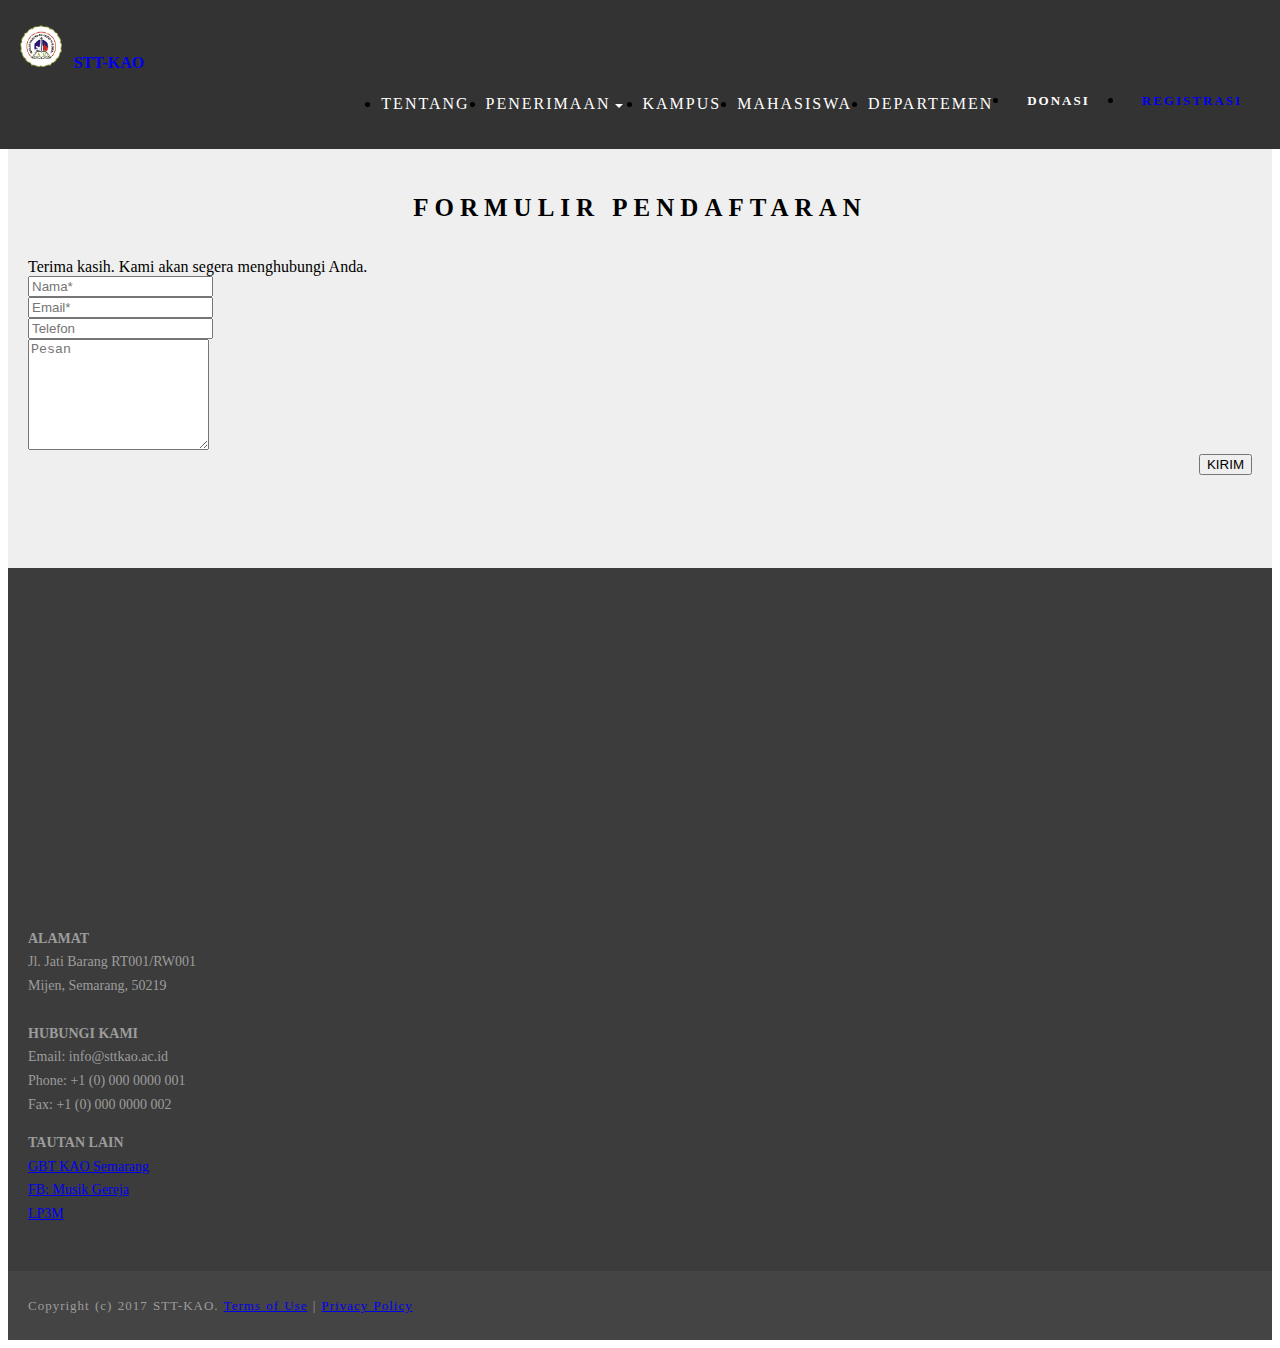
==== registrasi.html @ 8cb12c2c "create github pages" ====
<!DOCTYPE html>
<html>
<head>
  <!-- Site made with Mobirise Website Builder v3.12.1, https://mobirise.com -->
  <meta charset="UTF-8">
  <meta http-equiv="X-UA-Compatible" content="IE=edge">
  <meta name="generator" content="Mobirise v3.12.1, mobirise.com">
  <meta name="viewport" content="width=device-width, initial-scale=1">
  <link rel="shortcut icon" href="assets/images/logostt-127x128-128x129.png" type="image/x-icon">
  <meta name="description" content="Registrasi Mahasiswa Baru">
  <title>Registrasi Mahasiswa Baru</title>
  <link rel="stylesheet" href="https://fonts.googleapis.com/css?family=Roboto:700,400&amp;subset=cyrillic,latin,greek,vietnamese">
  <link rel="stylesheet" href="assets/bootstrap/css/bootstrap.min.css">
  <link rel="stylesheet" href="assets/mobirise/css/style.css">
  <link rel="stylesheet" href="assets/dropdown-menu/style.css">
  <link rel="stylesheet" href="assets/mobirise/css/mbr-additional.css" type="text/css">
  
  
  
</head>
<body>
<section id="dropdown-menu-2btn-13">

    <nav class="navbar navbar-dropdown navbar-fixed-top">

        <div class="container">

            <div class="navbar-brand">
                <a href="index.html" class="navbar-logo"><img src="assets/images/logostt-127x128.png" alt="Mobirise"></a>
                <a class="text-white" href="index.html">STT-KAO</a>
            </div>

            <button class="navbar-toggler pull-xs-right hidden-md-up" type="button" data-toggle="collapse" data-target="#exCollapsingNavbar">
                <div class="hamburger-icon"></div>
            </button>

            <ul class="nav-dropdown collapse pull-xs-right navbar-toggleable-sm nav navbar-nav" id="exCollapsingNavbar"><li class="nav-item"><a class="nav-link link" href="underconstructionpage.html">TENTANG</a></li><li class="nav-item dropdown"><a class="nav-link link dropdown-toggle" data-toggle="dropdown-submenu" href="https://mobirise.com/" aria-expanded="false">PENERIMAAN</a><div class="dropdown-menu"><a class="dropdown-item" href="index.html">Mobile friendly</a><a class="dropdown-item" href="https://mobirise.com/">Based on Bootstrap</a><div class="dropdown"><a class="dropdown-item dropdown-toggle" data-toggle="dropdown-submenu" href="index.html" aria-expanded="false">Trendy blocks</a><div class="dropdown-menu dropdown-submenu"><a class="dropdown-item" href="index.html">Image/content slider</a><a class="dropdown-item" href="index.html">Contact forms</a><a class="dropdown-item" href="index.html">Image gallery</a><a class="dropdown-item" href="index.html">Mobile menu</a><a class="dropdown-item" href="index.html">Google maps</a><a class="dropdown-item" href="index.html">Social buttons</a><a class="dropdown-item" href="index.html">Google fonts</a><a class="dropdown-item" href="index.html">Video background</a></div></div><a class="dropdown-item" href="index.html">Host anywhere</a></div></li><li class="nav-item"><a class="nav-link link" href="whatsnew.html">KAMPUS</a></li><li class="nav-item"><a class="nav-link link" href="whatsnew.html">MAHASISWA</a></li><li class="nav-item"><a class="nav-link link" href="whatsnew.html">DEPARTEMEN</a></li><li class="nav-item nav-btn"><a class="nav-link btn btn-default btn-default-outline" href="underconstructionpage.html">DONASI</a></li><li class="nav-item nav-btn"><a class="nav-link btn btn-danger" href="registrasi.html">REGISTRASI</a></li></ul>

        </div>

    </nav>

</section>

<section class="engine"><a rel="external" href="https://mobirise.com">Mobirise Web Site Creator</a></section><section class="mbr-section mbr-section--relative mbr-section--fixed-size mbr-after-navbar" id="form1-1c" style="background-color: rgb(239, 239, 239);">
    
    <div class="mbr-section__container mbr-section__container--std-padding container" style="padding-top: 93px; padding-bottom: 93px;">
        <div class="row">
            <div class="col-sm-12">
                <div class="row">
                    <div class="col-sm-8 col-sm-offset-2" data-form-type="formoid">
                        <div class="mbr-header mbr-header--center mbr-header--std-padding">
                            <h2 class="mbr-header__text">FORMULIR PENDAFTARAN</h2>
                        </div>
                        <div data-form-alert="true">
                            <div class="hide" data-form-alert-success="true">Terima kasih. Kami akan segera menghubungi Anda.</div>
                        </div>
                        <form action="https://mobirise.com/" method="post" data-form-title="FORMULIR PENDAFTARAN">
                            <input type="hidden" value="hLCOwRy/ga+2okVcN9I9Ux/V0Kr0k5D4cGdqJK7w4ujKeOcbMlnE/+fHX/jzf2g/Hb+DbAffEHE4WGZIXZQrzVqz4YNVyA4sPi/XlGL5X6chbh6hKKmxWqd83TZ4Tt6m" data-form-email="true">
                            <div class="form-group">
                                <input type="text" class="form-control" name="name" required="" placeholder="Nama*" data-form-field="Name">
                            </div>
                            <div class="form-group">
                                <input type="email" class="form-control" name="email" required="" placeholder="Email*" data-form-field="Email">
                            </div>
                            <div class="form-group">
                                <input type="tel" class="form-control" name="phone" placeholder="Telefon" data-form-field="Phone">
                            </div>
                            <div class="form-group">
                                <textarea class="form-control" name="message" rows="7" placeholder="Pesan" data-form-field="Message"></textarea>
                            </div>
                            <div class="mbr-buttons mbr-buttons--right"><button type="submit" class="mbr-buttons__btn btn btn-lg btn-danger">KIRIM</button></div>
                        </form>
                    </div>
                </div>
            </div>
        </div>
    </div>
</section>

<section class="mbr-section mbr-section--relative mbr-section--fixed-size" id="contacts2-p" style="background-color: rgb(60, 60, 60);">
    
    <div class="mbr-section__container container">
        <div class="mbr-contacts mbr-contacts--wysiwyg row" style="padding-top: 45px; padding-bottom: 45px;">
            <div class="col-sm-6">
                <figure class="mbr-figure mbr-figure--wysiwyg mbr-figure--full-width mbr-figure--no-bg">
                    <div class="mbr-figure__map mbr-figure__map--short"><iframe frameborder="0" style="border:0" src="https://www.google.com/maps/embed/v1/place?key=AIzaSyA0Dx_boXQiwvdz8sJHoYeZNVTdoWONYkU&amp;q=place_id:ChIJ19Mb_wqKcC4RB_reJN8aJqE" allowfullscreen=""></iframe></div>
                </figure>
            </div>
            <div class="col-sm-6">
                <div class="row">
                    <div class="col-sm-5 col-sm-offset-1">
                        <p class="mbr-contacts__text"></p><p><strong>ALAMAT</strong><br>Jl. Jati Barang RT001/RW001<br>Mijen, Semarang, 50219<br><br><strong>HUBUNGI KAMI</strong><br>
Email: info@sttkao.ac.id<br>
Phone: +1 (0) 000 0000 001<br>
Fax: +1 (0) 000 0000 002</p><p></p>
                    </div>
                    <div class="col-sm-6"><p class="mbr-contacts__text"><strong>TAUTAN LAIN</strong></p><ul class="mbr-contacts__list"><li><a href="http://www.gbtkaosmg.com/" target="_blank" class="text-gray">GBT KAO Semarang</a><a class="mbr-contacts__link text-gray" href="https://mobirise.com/"></a></li><li><a href="https://www.facebook.com/MusikGerejaSTTKAO/" target="_blank" class="text-gray">FB: Musik Gereja</a><a class="mbr-contacts__link text-gray" href="https://mobirise.com/mobirise-free-win.zip"></a></li><li><a href="lp3m.html" target="_blank" class="text-gray">LP3M</a><a class="mbr-contacts__link text-gray" href="https://mobirise.com/mobirise-free-mac.zip"></a></li></ul></div>
                </div>
            </div>
        </div>
    </div>
</section>

<footer class="mbr-section mbr-section--relative mbr-section--fixed-size" id="footer1-12" style="background-color: rgb(68, 68, 68);">
    
    <div class="mbr-section__container container">
        <div class="mbr-footer mbr-footer--wysiwyg row" style="padding-top: 24.6px; padding-bottom: 24.6px;">
            <div class="col-sm-12">
                <p class="mbr-footer__copyright">Copyright (c) 2017 STT-KAO. <a class="mbr-footer__link text-gray" href="#top">Terms of Use</a>  | <a class="mbr-footer__link text-gray" href="#bottom">Privacy Policy</a></p>
            </div>
        </div>
    </div>
</footer>


  <script src="assets/web/assets/jquery/jquery.min.js"></script>
  <script src="assets/bootstrap/js/bootstrap.min.js"></script>
  <script src="assets/smooth-scroll/smooth-scroll.js"></script>
  <!--[if lte IE 9]>
    <script src="assets/jquery-placeholder/jquery.placeholder.min.js"></script>
  <![endif]-->
  <script src="assets/mobirise/js/script.js"></script>
  <script src="assets/dropdown-menu/script.js"></script>
  <script src="assets/formoid/formoid.min.js"></script>
  
  
</body>
</html>
---- assets/mobirise/css/style.css ----
.is-builder .animated {
  -webkit-animation-name: none !important;
  animation-name: none !important;
}
html {
  position: relative;
  min-height: 100%;
}
.mbr-embedded-video {
  position: relative;
}
.mbr-background-video,
.mbr-background-video-preview {
  bottom: 0;
  left: 0;
  overflow: hidden;
  position: absolute;
  right: 0;
  top: 0;
}
.mbr-parallax-background,
.mbr-background {
  background-attachment: fixed !important;
  background-position: 50% 0;
  background-repeat: no-repeat;
  background-size: cover !important;
}
.mbr-hidden-scrollbar .mbr-parallax-background {
  background-size: auto 130%;
}
.mobile .mbr-parallax-background {
  background-attachment: scroll !important;
}
.mbr-background {
  background-attachment: scroll !important;
}
.mbr-navbar {
  position: relative;
  width: 100%;
}
.mbr-navbar:before {
  content: "";
  display: block;
}
.mbr-navbar__brand-link:after,
.mbr-navbar__brand-img {
  max-height: 74px;
  height: 100%;
}
.mbr-navbar:before,
.mbr-navbar__container {
  height: 98px;
}
.mbr-navbar--ss .mbr-navbar__brand-link:after,
.mbr-navbar--ss .mbr-navbar__brand-img {
  height: 74px;
}
.mbr-navbar--ss:before,
.mbr-navbar--ss .mbr-navbar__container {
  height: 98px;
}
.mbr-navbar--xs .mbr-navbar__brand-link:after,
.mbr-navbar--xs .mbr-navbar__brand-img {
  height: 32px;
}
.mbr-navbar--xs:before,
.mbr-navbar--xs .mbr-navbar__container {
  height: 56px;
}
.mbr-navbar--s .mbr-navbar__brand-link:after,
.mbr-navbar--s .mbr-navbar__brand-img {
  height: 48px;
}
.mbr-navbar--s:before,
.mbr-navbar--s .mbr-navbar__container {
  height: 72px;
}
.mbr-navbar--m .mbr-navbar__brand-link:after,
.mbr-navbar--m .mbr-navbar__brand-img {
  height: 64px;
}
.mbr-navbar--m:before,
.mbr-navbar--m .mbr-navbar__container {
  height: 88px;
}
.mbr-navbar--l .mbr-navbar__brand-link:after,
.mbr-navbar--l .mbr-navbar__brand-img {
  height: 96px;
}
.mbr-navbar--l:before,
.mbr-navbar--l .mbr-navbar__container {
  height: 120px;
}
.mbr-navbar--xl .mbr-navbar__brand-link:after,
.mbr-navbar--xl .mbr-navbar__brand-img {
  height: 128px;
}
.mbr-navbar--xl:before,
.mbr-navbar--xl .mbr-navbar__container {
  height: 152px;
}
.mbr-navbar--short .mbr-navbar__brand-link:after,
.mbr-navbar--short .mbr-navbar__brand-img {
  height: 40px;
}
.mbr-navbar--short .mbr-brand__logo .mbr-iconfont{
  font-size: 40px;
}
.mbr-navbar--short:before,
.mbr-navbar--short .mbr-navbar__container {
  height: 64px;
}
.mbr-navbar--short .mbr-navbar__container {
  padding: 12px 0;
}
@media (max-width: 767px) {
  .mbr-navbar--short .mbr-navbar__brand-link:after,
  .mbr-navbar--short .mbr-navbar__brand-img {
    height: 31px;
  }
  .mbr-navbar--short:before,
  .mbr-navbar--short .mbr-navbar__container {
    height: 45px;
  }
  .mbr-navbar--short .mbr-navbar__container {
    padding: 7px 0;
  }
}
.mbr-navbar__brand-img {
  position: relative;
}
.mbr-navbar__brand-img,
.mbr-navbar__container,
.mbr-navbar__section {
  -webkit-transition: all 300ms ease-in-out 0s;
  -o-transition: all 300ms ease-in-out 0s;
  transition: all 300ms ease-in-out 0s;
}
.mbr-navbar__section {
  background: #2c2c2c;
  height: auto;
  position: absolute;
  top: 0;
  width: 100%;
  z-index: 1000;
}
.mbr-navbar__container {
  display: table;
  padding: 12px 0;
  width: 100%;
}
.mbr-navbar__menu-box {
  display: table;
  width: 100%;
}
.mbr-navbar__menu-box--inline-left,
.mbr-navbar__menu-box--inline-center,
.mbr-navbar__menu-box--inline-right {
  display: block;
  text-align: left;
}
.mbr-navbar__menu-box--inline-center {
  text-align: center;
}
.mbr-navbar__menu-box--inline-right {
  text-align: right;
}
.mbr-navbar__column {
  display: table-cell;
  vertical-align: middle;
}
.mbr-navbar__column--xxs {
  width: 1%;
}
.mbr-navbar__column--xs {
  width: 10%;
}
.mbr-navbar__column--s {
  width: 20%;
}
.mbr-navbar__column--m {
  width: 30%;
}
.mbr-navbar__column--l {
  width: 40%;
}
.mbr-navbar__column--xl {
  width: 50%;
}
.mbr-navbar__menu-box--inline-left .mbr-navbar__column,
.mbr-navbar__menu-box--inline-center .mbr-navbar__column,
.mbr-navbar__menu-box--inline-right .mbr-navbar__column {
  display: inline-block;
}
.mbr-navbar__items {
  float: left;
  padding-left: 0px;
  position: relative;
  left: -20px;
}
.mbr-navbar__items--right {
  float: right;
  left: 0;
}
.float-left {
  float: left;
}
.mbr-navbar__item {
  display: block;
  float: left;
  position: relative;
}
.mbr-navbar__hamburger {
  display: none;
  margin-top: -11px;
  position: absolute;
  right: 0;
  top: 50%;
  z-index: 10000;
}
.mbr-navbar--collapsed .mbr-navbar__container {
  position: relative;
}
.mbr-navbar--collapsed .mbr-navbar__column {
  display: block;
  width: 100%;
}
.mbr-navbar--collapsed .mbr-navbar__items--right {
  padding-top: 13px;
}
.mbr-navbar--collapsed .mbr-navbar__menu {
  background: rgba(0, 0, 0, 0.9);
  display: none;
  height: 100%;
  left: 0;
  position: fixed;
  top: 0;
  width: 100%;
  z-index: 9999;
}
.mbr-navbar--collapsed .mbr-navbar__menu-box {
  display: table-cell;
  vertical-align: middle;
}
.mbr-navbar--collapsed .mbr-navbar__items {
  float: none;
}
.mbr-navbar--collapsed .mbr-navbar__item {
  float: none;
}
.mbr-navbar--collapsed .mbr-navbar__hamburger {
  display: block;
}
.mbr-navbar--collapsed.mbr-navbar--open .mbr-navbar__menu {
  display: table;
}
.mbr-navbar--collapsed.mbr-navbar--open:not(.mbr-navbar--sticky) .mbr-navbar__section {
  background: none;
  position: fixed;
}
.mbr-navbar--collapsed.mbr-navbar--open .mbr-navbar__brand {
  visibility: hidden;
}
.mbr-navbar--collapsed.mbr-navbar--sticky.mbr-navbar--open .mbr-navbar__brand {
  visibility: visible;
}
.mbr-navbar--collapsed.mbr-navbar--open .mbr-navbar__brand-img,
.mbr-navbar--collapsed.mbr-navbar--open .mbr-navbar__container {
  -webkit-transition: none;
  -o-transition: none;
  transition: none;
}
.mbr-navbar--freeze.mbr-navbar--collapsed.mbr-navbar--open .mbr-navbar__hamburger,
.mbr-navbar--freeze.mbr-navbar--collapsed.mbr-navbar--open .mbr-navbar__hamburger:hover {
  color: #fff !important;
}
.mbr-navbar--sticky .mbr-navbar__section {
  position: fixed;
}
.mbr-navbar--absolute {
  position: absolute;
}
/* fix for popup menu conflict */
@media (max-width: 480px) {
  .mbr-navbar--absolute.mbr-navbar[id^=menu-] {
    position: absolute;
  }
}
.mbr-navbar--transparent .mbr-navbar__section {
  background: none;
}
.mbr-navbar--stuck .mbr-navbar__section,
.mbr-navbar--relative .mbr-navbar__section {
  background: #2c2c2c;
}
@media (max-width: 991px) {
  .mbr-navbar--auto-collapse .mbr-navbar__container {
    position: relative;
  }
  .mbr-navbar--auto-collapse .mbr-navbar__column {
    display: block;
    width: 100%;
  }
  .mbr-navbar__column {
    max-height: 100vh;
    overflow-x: hidden;
    overflow-y:auto;
  }
  .mbr-navbar__column::-webkit-scrollbar {
    display:none;
  }
  .mbr-navbar--auto-collapse .mbr-navbar__items--right {
    padding-top: 13px;
  }
  .mbr-navbar--auto-collapse .mbr-navbar__menu {
    background: rgba(0, 0, 0, 0.9);
    display: none;
    height: 100%;
    left: 0;
    position: fixed;
    top: 0;
    width: 100%;
    z-index: 9999;
  }
  .mbr-navbar--auto-collapse .mbr-navbar__menu-box {
    display: table-cell;
    vertical-align: middle;
  }
  .mbr-navbar--auto-collapse .mbr-navbar__items {
    float: none;
  }
  .mbr-navbar--auto-collapse .mbr-navbar__item {
    float: none;
  }
  .mbr-navbar--auto-collapse .mbr-navbar__hamburger {
    display: block;
  }
  .mbr-navbar--auto-collapse.mbr-navbar--open .mbr-navbar__menu {
    display: table;
  }
  .mbr-navbar--auto-collapse.mbr-navbar--open:not(.mbr-navbar--sticky) .mbr-navbar__section {
    background: none;
    position: fixed;
  }
  .mbr-navbar--auto-collapse.mbr-navbar--open .mbr-navbar__brand {
    visibility: hidden;
  }
  .mbr-navbar--auto-collapse.mbr-navbar--sticky.mbr-navbar--open .mbr-navbar__brand {
    visibility: visible;
  }
  .mbr-navbar--auto-collapse.mbr-navbar--open .mbr-navbar__brand-img,
  .mbr-navbar--auto-collapse.mbr-navbar--open .mbr-navbar__container {
    -webkit-transition: none;
    -o-transition: none;
    transition: none;
  }
}
.mbr-after-navbar:before {
  content: "";
  display: block;
  height: 98px;
}
.mbr-hamburger {
  cursor: pointer;
  height: 23px;
  width: 30px;
}
.mbr-hamburger:focus {
  outline: none;
}
.mbr-hamburger__line,
.mbr-hamburger__line:before,
.mbr-hamburger__line:after {
  content: "";
  position: absolute;
  display: block;
  height: 1px;
  cursor: pointer;
}
.mbr-hamburger__line,
.mbr-hamburger__line:before,
.mbr-hamburger__line:after {
  width: 30px;
  border-bottom: 5px solid;
  top: 9px;
}
.mbr-hamburger__line:before {
  top: -9px;
}
.mbr-hamburger__line:after {
  top: 9px;
}
.mbr-hamburger__line,
.mbr-hamburger__line:before,
.mbr-hamburger__line:after {
  -webkit-transition: all 300ms ease-in-out;
  transition: all 300ms ease-in-out;
}
.mbr-hamburger--open .mbr-hamburger__line {
  border-color: transparent;
}
.mbr-hamburger--open .mbr-hamburger__line:before,
.mbr-hamburger--open .mbr-hamburger__line:after {
  top: 0;
}
.mbr-hamburger--open .mbr-hamburger__line:before {
  -ms-transform: rotate(45deg);
  -webkit-transform: rotate(45deg);
  transform: rotate(45deg);
}
.mbr-hamburger--open .mbr-hamburger__line:after {
  top: 10px;
  -ms-transform: translatey(-10px) rotate(-45deg);
  -webkit-transform: translatey(-10px) rotate(-45deg);
  transform: translatey(-10px) rotate(-45deg);
}
@media (max-width: 767px) {
  .mbr-hamburger {
    height: 23px;
    width: 27px;
  }
  .mbr-hamburger__line,
  .mbr-hamburger__line:before,
  .mbr-hamburger__line:after {
    width: 27px;
    border-bottom: 4px solid;
    top: 9px;
  }
  .mbr-hamburger__line:before {
    top: -9px;
  }
  .mbr-hamburger__line:after {
    top: 9px;
  }
}

.navbar-dropdown .hamburger-icon {
  content: "";
  width: 16px;
  -webkit-box-shadow: 0 -6px 0 1px,0 0 0 1px,0 6px 0 1px;
  -moz-box-shadow: 0 -6px 0 1px,0 0 0 1px,0 6px 0 1px;
  box-shadow: 0 -6px 0 1px,0 0 0 1px,0 6px 0 1px;
}

.mbr-brand {
  display: block;
  float: left;
  position: relative;
}
.mbr-brand,
.mbr-brand:hover {
  text-decoration: none;
}
.mbr-brand__name {
  display: block;
  font-weight: bold;
  margin-top: 5px;
  text-align: center;
}
.mbr-brand__name,
.mbr-brand__name:hover {
  text-decoration: none;
}
.mbr-brand--inline {
  display: table;
}
.mbr-brand--inline:after {
  content: "";
  display: table-cell;
  width: 1px;
}
.mbr-brand--inline .mbr-brand__logo,
.mbr-brand--inline .mbr-brand__name {
  display: table-cell;
  vertical-align: middle;
}
.mbr-brand--inline .mbr-brand__logo {
  padding-right: 10px;
}
.mbr-brand--inline .mbr-brand__name {
  margin: 0;
  text-align: left;
}
.mbr-form {
  display: table;
  margin-top: -13px;
  position: relative;
  top: 14px;
  width: 100%;
}
.mbr-form__left,
.mbr-form__right {
  display: table-cell;
  vertical-align: top;
}
.mbr-form__left {
  padding-right: 3px;
}
.mbr-form__right {
  width: 1px;
}
@media (max-width: 530px) {
  .mbr-form {
    display: block;
    margin-top: -27px;
    position: relative;
    top: 26px;
  }
  .mbr-form__left,
  .mbr-form__right {
    display: block;
  }
  .mbr-form__left {
    margin-bottom: 12px;
    padding-right: 0;
  }
  .mbr-form__right {
    width: 100%;
  }
}
.mbr-section {
  padding: 0 20px;
}
.mbr-section--no-padding {
  padding: 0;
}
.mbr-section--relative {
  position: relative;
}
.mbr-section--fixed-size {
  overflow: hidden;
}
.mbr-section--full-height {
  height: 100vh;
}
.mbr-section--full-height.mbr-after-navbar:before {
  display: none;
}
.mbr-section--bg-adapted {
  background-attachment: scroll;
  background-position: 50% 0;
  background-repeat: no-repeat;
  background-size: cover;
}
.mbr-section--gray {
  background-color: #444444;
}
.mbr-section--light-gray {
  background-color: #f0f0f0;
}
.mbr-section--dark-gray {
  background-color: #3c3c3c;
}
.mbr-section__container {
  padding: 0;
  position: relative;
  z-index: 3;
}
.mbr-section__container--center {
  text-align: center;
}
.mbr-section__container--std-padding {
  padding: 93px 0;
}
.mbr-section__container--std-top-padding {
  padding-top: 93px;
}
.mbr-section__container--std-bot-padding {
  padding-bottom: 93px;
}
.mbr-section__container--sm-padding {
  padding: 41px 0;
}
.mbr-section__container--sm-top-padding {
  padding-top: 41px;
}
.mbr-section__container--sm-bot-padding {
  padding-bottom: 41px;
}
.mbr-section__container--isolated {
  padding-bottom: 93px;
  padding-top: 93px;
}
.mbr-section__container--first {
  padding-top: 93px;
  padding-bottom: 41px;
}
.mbr-section__container--middle {
  padding-bottom: 41px;
}
.mbr-section__container--last {
  padding-bottom: 93px;
}
.mbr-section__row {
  margin-left: -24px;
  margin-right: -24px;
}
.mbr-section__col {
  overflow: hidden;
  padding-left: 24px;
  padding-right: 24px;
}
.mbr-section__left {
  padding-right: 40px;
}
.mbr-section__right {
  padding-left: 15px;
}
.mbr-section__header {
  line-height: 1.5em;
  margin: -10px 0 0;
  text-align: center;
}
@media (min-width: 768px) {
  .mbr-section--short-paddings .mbr-section__container--std-padding {
    padding: 59px 0;
  }
  .mbr-section--short-paddings .mbr-section__container--std-top-padding {
    padding-top: 59px;
  }
  .mbr-section--short-paddings .mbr-section__container--std-bot-padding {
    padding-bottom: 59px;
  }
  .mbr-section--short-paddings .mbr-section__container--sm-padding {
    padding: 41px 0;
  }
  .mbr-section--short-paddings .mbr-section__container--sm-top-padding {
    padding-top: 41px;
  }
  .mbr-section--short-paddings .mbr-section__container--sm-bot-padding {
    padding-bottom: 41px;
  }
  .mbr-section--short-paddings .mbr-section__container--isolated {
    padding-bottom: 59px;
    padding-top: 59px;
  }
  .mbr-section--short-paddings .mbr-section__container--first {
    padding-top: 59px;
    padding-bottom: 41px;
  }
  .mbr-section--short-paddings .mbr-section__container--middle {
    padding-bottom: 41px;
  }
  .mbr-section--short-paddings .mbr-section__container--last {
    padding-bottom: 59px;
  }
}
@media (max-width: 767px) {
  .mbr-section__left {
    padding-right: 15px;
  }
  .mbr-section__right {
    padding-left: 15px;
    padding-top: 51px;
  }
}
.mbr-arrow {
  bottom: 71px;
  left: 0;
  line-height: 1px;
  padding: 0 20px;
  position: absolute;
  width: 100%;
  z-index: 3;
}
.mbr-arrow__link {
  display: inline-block;
  font-size: 26px;
}
.mbr-arrow__link,
.mbr-arrow__link:hover,
.mbr-arrow__link:focus {
  color: #fff;
}
.mbr-arrow--floating .mbr-arrow__link {
  -webkit-animation: floating-arrow 1.6s infinite ease-in-out 0s;
  -o-animation: floating-arrow 1.6s infinite ease-in-out 0s;
  animation: floating-arrow 1.6s infinite ease-in-out 0s;
}
@-webkit-keyframes floating-arrow {
  from {
    -webkit-transform: translateY(0);
    transform: translateY(0);
  }
  65% {
    -webkit-transform: translateY(11px);
    transform: translateY(11px);
  }
  to {
    -webkit-transform: translateY(0);
    transform: translateY(0);
  }
}
@-o-keyframes floating-arrow {
  from {
    -webkit-transform: translateY(0);
    transform: translateY(0);
  }
  65% {
    -webkit-transform: translateY(11px);
    transform: translateY(11px);
  }
  to {
    -webkit-transform: translateY(0);
    transform: translateY(0);
  }
}
@keyframes floating-arrow {
  from {
    -webkit-transform: translateY(0);
    transform: translateY(0);
  }
  65% {
    -webkit-transform: translateY(11px);
    transform: translateY(11px);
  }
  to {
    -webkit-transform: translateY(0);
    transform: translateY(0);
  }
}
.mbr-arrow--dark .mbr-arrow__link,
.mbr-arrow--dark .mbr-arrow__link:hover,
.mbr-arrow--dark .mbr-arrow__link:focus {
  color: #252525;
}
@media (max-width: 767px) {
  .mbr-arrow {
    bottom: 41px;
  }
}
@media (max-width: 320px) {
  .mbr-arrow {
    bottom: 21px;
    text-align: center;
  }
}
@media all and (device-width: 320px) and (device-height: 568px) and (orientation: portrait) {
  .mbr-arrow {
    bottom: 31px;
  }
}
.mbr-box {
  display: table;
  width: 100%;
}
.mbr-box--fixed {
  table-layout: fixed;
}
.mbr-box--stretched {
  height: 100%;
}
.mbr-box__magnet {
  display: table-cell;
  float: none;
  height: 100%;
  margin-bottom: 0;
  margin-top: 0;
  text-align: center;
  vertical-align: middle;
}
.mbr-box__magnet--sm-padding {
  padding: 41px 0;
}
.mbr-box__magnet--top-left,
.mbr-box__magnet--top-center,
.mbr-box__magnet--top-right {
  vertical-align: top;
}
.mbr-box__magnet--bottom-left,
.mbr-box__magnet--bottom-center,
.mbr-box__magnet--bottom-right {
  vertical-align: bottom;
}
.mbr-box__magnet--top-left,
.mbr-box__magnet--center-left,
.mbr-box__magnet--bottom-left {
  text-align: left;
}
.mbr-box__magnet--top-right,
.mbr-box__magnet--center-right,
.mbr-box__magnet--bottom-right {
  text-align: right;
}
.mbr-box__container {
  height: 50%;
}
@media (max-width: 767px) {
  .mbr-box__container {
    height: 100%;
  }
  .mbr-box--adapted {
    display: block;
  }
  .mbr-box--adapted > .mbr-box__magnet {
    display: block;
    height: auto;
  }
}
.mbr-overlay {
  background: #222;
  bottom: 0;
  left: 0;
  position: absolute;
  right: 0;
  top: 0;
  z-index: 2;
}
.mbr-google-map__marker {
  color: #252525;
  display: none;
  margin: 0;
}
.mbr-google-map--loaded .mbr-google-map__marker {
  display: block;
}
.mbr-hero {
  color: #fff;
  position: relative;
}
.mbr-hero__text {
  font-size: 46px;
  font-weight: bold;
  left: -2px;
  letter-spacing: 2px;
  line-height: 50px;
  margin: -18px 0 1px 0;
  padding-bottom: 41px;
  position: relative;
  top: 8px;
}
.mbr-hero__subtext {
  font-size: 21px;
  line-height: 29px;
  margin: -32px 0 3px 0;
  padding: 0 0 41px 0;
  position: relative;
  top: 6px;
}
.mbr-figure {
  display: inline-block;
  /*line-height: 1px;*/
  margin: 0;
  max-width: 100%;
  overflow: hidden;
  position: relative;
}
.mbr-figure--no-bg {
  background: none;
}
.mbr-figure--full-width {
  display: block;
  width: 100%;
}
.mbr-figure.mbr-after-navbar:before {
  display: none;
}
.mbr-figure--full-width iframe,
.mbr-figure--full-width .mbr-figure__img,
.mbr-figure--full-width .mbr-figure__map {
  width: 100%;
}
.mbr-figure iframe,
.mbr-figure__img,
.mbr-figure__map {
  max-width: 100%;
}
@-webkit-keyframes mapCircleLoading {
  from {
    -webkit-transform: rotate(0deg);
  }
  to {
    -webkit-transform: rotate(359deg);
  }
}
@keyframes mapCircleLoading {
  from {
    transform: rotate(0deg);
  }
  to {
    transform: rotate(359deg);
  }
}
.mbr-figure__map {
  height: 400px;
  position: relative;
}
.mbr-figure__map--short {
  height: 300px;
}
.mbr-figure__map iframe {
  height: 100%;
  width: 100%;
}
.mbr-figure__map [data-state-details] {
  color: #6b6763;
  font-family: "Roboto", Helvetica, Arial, sans-serif;
  height: 1.5em;
  margin-top: -0.75em;
  padding-left: 20px;
  padding-right: 20px;
  position: absolute;
  text-align: center;
  top: 50%;
  width: 100%;
}
.mbr-figure__map[data-state] {
  background: #e9e5dc;
}
.mbr-figure__map[data-state="loading"] [data-state-details] {
  display: none;
}
.mbr-figure__map[data-state="loading"]::after {
  content: "";
  -webkit-animation: mapCircleLoading .6s infinite linear;
  animation: mapCircleLoading .6s infinite linear;
  border-radius: 50%;
  border: 6px rgba(255, 255, 255, 0.35) solid;
  border-top-color: #fff;
  height: 40px;
  left: 50%;
  margin-left: -20px;
  margin-top: -20px;
  position: absolute;
  top: 50%;
  width: 40px;
}
.mbr-figure__caption {
  background: rgba(0, 0, 0, 0.5);
  bottom: 0;
  color: #fff;
  display: block;
  font-size: 17px;
  left: 0;
  line-height: 1.3em;
  min-height: 53px;
  padding: 17px 20px;
  position: absolute;
  text-align: left;
  width: 100%;
}
.mbr-figure__caption--no-padding {
  padding: 17px 0;
}
.mbr-figure--wysiwyg .mbr-figure__caption a,
.mbr-figure--wysiwyg .mbr-figure__caption a:hover {
  color: inherit;
  text-decoration: underline;
}
.mbr-figure--caption-inside-top .mbr-figure__caption {
  bottom: auto;
  top: 0;
}
.mbr-figure--caption-outside-top .mbr-figure__caption,
.mbr-figure--caption-outside-bottom .mbr-figure__caption {
  background: none;
  position: relative;
}
.mbr-figure--no-bg.mbr-figure--caption-outside-top .mbr-figure__caption,
.mbr-figure--no-bg.mbr-figure--caption-outside-bottom .mbr-figure__caption {
  color: #252525;
}
.mbr-figure--no-bg.mbr-figure--caption-outside-top .mbr-figure__caption {
  margin-top: -3px;
  padding-top: 0;
}
.mbr-figure--no-bg.mbr-figure--caption-outside-bottom .mbr-figure__caption {
  margin-top: -2px;
  padding-bottom: 0;
  top: 2px;
}
.mbr-figure__caption--std-grid {
  background: none;
  z-index: 2;
  overflow: hidden;
}
@media (min-width: 768px) {
  .mbr-figure__caption--std-grid {
    width: 715px;
    left: 50%;
    margin-left: -357.5px;
    padding: 17px 0;
  }
}
@media (min-width: 992px) {
  .mbr-figure__caption--std-grid {
    width: 935px;
    margin-left: -467.5px;
  }
}
@media (min-width: 1200px) {
  .mbr-figure__caption--std-grid {
    width: 1150px;
    margin-left: -575px;
  }
}
.mbr-figure__caption--std-grid:before {
  bottom: 0;
  content: "";
  position: absolute;
  top: 0;
  width: 200%;
  z-index: -1;
  margin-left: -50%;
}
.mbr-figure--caption-inside-top .mbr-figure__caption--std-grid:before,
.mbr-figure--caption-inside-bottom .mbr-figure__caption--std-grid:before {
  background: rgba(0, 0, 0, 0.6);
}
.mbr-figure__caption-small {
  color: #ccc;
  display: block;
  font-size: 14px;
  line-height: 1.3em;
}
.mbr-figure--no-bg.mbr-figure--caption-outside-top .mbr-figure__caption-small,
.mbr-figure--no-bg.mbr-figure--caption-outside-bottom .mbr-figure__caption-small {
  color: #777;
}
@media (max-width: 767px) {
  .mbr-figure--adapted {
    display: block;
    width: 100%;
  }
  .mbr-figure--adapted iframe,
  .mbr-figure--adapted .mbr-figure__img,
  .mbr-figure--adapted .mbr-figure__map {
    width: 100%;
  }
  .mbr-figure--caption-inside-top .mbr-figure__caption,
  .mbr-figure--caption-inside-bottom .mbr-figure__caption {
    background: none;
    position: relative;
  }
  .mbr-figure--caption-inside-top .mbr-figure__caption--std-grid:before,
  .mbr-figure--caption-inside-bottom .mbr-figure__caption--std-grid:before {
    display: none;
  }
}
.mbr-reviews {
  list-style: none;
  margin: 0 -15px;
  padding: 3px 0 0 0;
}
.mbr-reviews__item {
  position: relative;
  margin-top: 39px;
}
.mbr-reviews__text {
  background: #fafafa;
  border-radius: 3px;
  border: 1px solid #ededed;
  color: #777;
  font-size: 16px;
  line-height: 26px;
  padding: 20px;
  position: relative;
}
.mbr-reviews__text:before {
  -webkit-transform: rotate(45deg);
  -ms-transform: rotate(45deg);
  -o-transform: rotate(45deg);
  transform: rotate(45deg);
  width: 14px;
  height: 14px;
  background-color: #fafafa;
  border-color: #ededed;
  border-style: none solid solid none;
  border-width: 0 1px 1px 0;
  bottom: -8px;
  content: "";
  display: block;
  left: 50px;
  position: absolute;
}
.mbr-reviews__p {
  margin: 0;
}
.mbr-reviews__author {
  margin-top: 30px;
  padding-left: 102px;
  position: relative;
}
.mbr-reviews__author--short {
  margin-top: 27px;
  padding-left: 32px;
}
.mbr-reviews__author-img {
  width: 50px;
  height: 50px;
  border-radius: 50%;
  left: 33px;
  position: absolute;
  top: 0;
}
.mbr-reviews__author-name {
  color: #777;
  font-size: 14px;
  font-weight: bold;
  position: relative;
  top: -3px;
}
.mbr-reviews__author-bio {
  color: #999;
  font-size: 12px;
}
@media (max-width: 767px) {
  .mbr-reviews__author {
    padding-bottom: 32px;
  }
  .mbr-reviews__author--short {
    padding-bottom: 1px;
  }
}
@media (min-width: 768px) and (max-width: 991px) {
  .mbr-reviews__item:nth-of-type(2n+1) {
    clear: left;
  }
}
@media (min-width: 992px) {
  .mbr-reviews__item:nth-of-type(3n+1) {
    clear: left;
  }
}
@media (max-width: 991px) {
  .mbr-header--reduce .mbr-header__text {
    padding-top: 1em;
    margin-top: -1em;
  }
}
.mbr-header {
  margin-top: -20px;
  padding: 0;
  position: relative;
  text-align: left;
  top: 10px;
}
.mbr-header--std-padding {
  padding-bottom: 41px;
}
.mbr-header--center {
  text-align: center;
}
.mbr-header__text {
  display: block;
  font-size: 25px;
  font-weight: bold;
  letter-spacing: 6px;
  line-height: 1.5em;
  margin: 0;
}
.mbr-header__subtext {
  color: #777;
  font-size: 14px;
  font-style: italic;
  letter-spacing: 1px;
  margin: 8px 0 7px 0;
}
.mbr-header--inline {
  margin-top: 0;
  padding: 41px 0 28px 0;
  top: 0;
}
.mbr-header--inline .mbr-header__text {
  letter-spacing: 4px;
  line-height: 1em;
  margin: 15px 0 0 0;
}
@media (max-width: 767px) {
  .mbr-header--inline {
    padding: 47px 0 38px 0;
  }
  .mbr-header--inline .mbr-header__text {
    display: block;
    margin: 0 0 38px 0;
  }
  .mbr-header--auto-align .mbr-header__text,
  .mbr-header--auto-align .mbr-header__subtext {
    left: 0;
    text-align: center !important;
  }
}
@media (min-width: 768px) {
  .mbr-header--reduce {
    margin-top: -5px;
    top: 2px;
  }
  .mbr-header--reduce .mbr-header__text {
    font-size: 16px;
    letter-spacing: 1px;
    line-height: 1.1em;
    padding-top: 0.4em;
    margin-top: -0.4em;
  }
}
.mbr-social-icons__icon {
  -webkit-transition: all 0.2s ease-in-out 0s;
  -o-transition: all 0.2s ease-in-out 0s;
  transition: all 0.2s ease-in-out 0s;
  color: #fff;
  cursor: pointer;
  display: inline-block;
  font-size: 29px;
  height: 56px;
  line-height: 61px;
  margin: 0 10px 13px 0;
  position: relative;
  text-align: center;
  width: 56px;
}
.mbr-social-icons__icon:hover {
  color: #fff;
}
.mbr-social-icons--style-1 .mbr-social-icons__icon:hover {
  background: #252525 !important;
}
.mbr-contacts {
  color: #9c9c9c;
  font-size: 14px;
  line-height: 1.7em;
  padding: 45px 0 46px;
}
.mbr-contacts__img {
  max-width: 100%;
  margin: 6px 0 5px 40px;
}
.mbr-contacts__img--left {
  margin-left: 0;
}
.mbr-contacts__text {
  margin: 0;
}
.mbr-contacts__header {
  color: #fff;
  font-size: 14px;
  letter-spacing: 1px;
  margin-bottom: 20px;
  margin-top: 3px;
}
.mbr-contacts__list {
  list-style: none;
  margin: 0;
  padding: 0;
}
@media (max-width: 767px) {
  .mbr-contacts__img {
    margin-bottom: 10px;
  }
  .mbr-contacts__header {
    margin-top: 20px;
    margin-bottom: 10px;
  }
  .mbr-contacts__column {
    margin-top: 37px;
  }
}
.mbr-footer {
  color: #9c9c9c;
  font-size: 13px;
  letter-spacing: 1px;
  line-height: 1.5em;
  padding: 37px 0 39px;
  word-spacing: 1px;
}
.mbr-footer__copyright {
  margin: 0;
}
.mbr-buttons {
  margin: -26px 0 13px 0;
  position: relative;
  text-align: left;
  top: 26px;
}
.mbr-buttons__btn,
.mbr-buttons__link {
  margin: 0 10px 13px 0;
}
.mbr-buttons__btn,
.mbr-buttons__link,
.mbr-buttons__btn:hover,
.mbr-buttons__link:hover {
  text-decoration: none;
}
.mbr-buttons--top {
  top: 44px;
  margin-top: -62px;
}
.mbr-buttons--no-offset {
  margin-top: 0;
  top: 0;
}
.mbr-buttons--only-links {
  left: -20px;
}
.mbr-buttons--center {
  left: 5px;
  text-align: center;
}
.mbr-buttons--center.mbr-buttons--only-links {
  left: 0;
}
.mbr-buttons--right {
  text-align: right;
}
.mbr-buttons--right .mbr-buttons__btn,
.mbr-buttons--right .mbr-buttons__link {
  margin: 0 0 13px 10px;
}
.mbr-buttons--right.mbr-buttons--only-links {
  left: 20px;
}
.mbr-buttons--activated {
  left: 5px;
  text-align: center;
}
.mbr-buttons--activated .mbr-buttons__btn,
.mbr-buttons--activated .mbr-buttons__link {
  margin-left: 0;
  margin-right: 0;
}
.mbr-buttons--activated .mbr-buttons__link {
  font-size: 25px;
  padding: 10px 30px 2px;
}
.mbr-buttons--activated .mbr-buttons__btn {
  font-size: 15px;
  margin-top: 9px;
  padding: 15px 30px;
}
.mbr-buttons--freeze.mbr-buttons--activated .mbr-buttons__link {
  font-size: 25px !important;
}
.mbr-buttons--freeze.mbr-buttons--activated .mbr-buttons__link,
.mbr-buttons--freeze.mbr-buttons--activated .mbr-buttons__link:hover {
  color: #fff !important;
}
.mbr-buttons--freeze.mbr-buttons--activated .mbr-buttons__btn {
  font-size: 15px !important;
}
@media (max-width: 991px) {
  .mbr-buttons {
    top: 0;
  }
  form:not(.mbr-form) .mbr-buttons {
    top: 26px;
  }
  .mbr-buttons:first-child {
    margin-top: 0;
  }
  .mbr-buttons--active {
    left: 5px;
    text-align: center;
  }
  .mbr-buttons--active .mbr-buttons__btn,
  .mbr-buttons--active .mbr-buttons__link {
    margin-left: 0;
    margin-right: 0;
  }
  .mbr-buttons--right.mbr-buttons--only-links {
    left: 0;
  }
  .mbr-buttons--active .mbr-buttons__link {
    font-size: 25px;
    padding: 10px 30px 2px;
  }
  .mbr-buttons--active .mbr-buttons__btn {
    font-size: 15px;
    margin-top: 9px;
    padding: 15px 30px;
  }
  .mbr-buttons--freeze.mbr-buttons--active .mbr-buttons__link {
    font-size: 25px !important;
  }
  .mbr-buttons--freeze.mbr-buttons--active .mbr-buttons__link,
  .mbr-buttons--freeze.mbr-buttons--active .mbr-buttons__link:hover {
    color: #fff !important;
  }
  .mbr-buttons--freeze.mbr-buttons--active .mbr-buttons__btn {
    font-size: 15px !important;
  }
}
@media (max-width: 767px) {
  .mbr-buttons--auto-align {
    left: 5px;
    margin-top: -26px;
    text-align: center;
    top: 26px;
  }
  .mbr-buttons--auto-align.mbr-buttons--only-links {
    left: 0;
  }
}
@media (max-width: 530px) {
  .mbr-buttons {
    left: 0;
  }
  .mbr-buttons__btn,
  .mbr-buttons__link,
  .mbr-buttons--right .mbr-buttons__btn,
  .mbr-buttons--right .mbr-buttons__link {
    display: inline-block;
    margin: 0 0 13px 0;
    text-align: center;
    width: 100%;
  }
  .mbr-buttons--activated .mbr-buttons__btn,
  .mbr-buttons--activated .mbr-buttons__link,
  .mbr-buttons--active .mbr-buttons__btn,
  .mbr-buttons--active .mbr-buttons__link {
    width: auto;
  }
  .mbr-buttons--activated .mbr-buttons__btn,
  .mbr-buttons--active .mbr-buttons__btn {
    margin-top: 9px;
  }
}
.mbr-article {
  color: #777;
  font-size: 17px;
  line-height: 27px;
  text-align: left;
  position: relative;
  margin-top: -21px;
  top: 14px;
}
.mbr-article--wysiwyg h1,
.mbr-article--wysiwyg h2,
.mbr-article--wysiwyg h3,
.mbr-article--wysiwyg h4,
.mbr-article--wysiwyg h5,
.mbr-article--wysiwyg h6 {
  color: #252525;
  display: block;
  font-weight: bold;
  line-height: 1.3em;
  text-align: left;
}
.mbr-article--wysiwyg h1 {
  font-size: 27px;
  letter-spacing: 3px;
}
.mbr-article--wysiwyg h2 {
  font-size: 23px;
  letter-spacing: 2px;
}
.mbr-article--wysiwyg h3 {
  font-size: 19px;
  letter-spacing: 1px;
}
.mbr-article--wysiwyg h4 {
  font-size: 14px;
}
.mbr-article--wysiwyg h5 {
  font-size: 11px;
}
.mbr-article--wysiwyg h6 {
  font-size: 10px;
}
.mbr-article--wysiwyg p,
.mbr-article--wysiwyg ul,
.mbr-article--wysiwyg ol,
.mbr-article--wysiwyg blockquote {
  margin: 0 0 10px 0;
}
.mbr-article--wysiwyg blockquote {
  font-size: 17px;
  border-color: #f97352;
}
@media (max-width: 767px) {
  .mbr-article--auto-align.mbr-article--wysiwyg p,
  .mbr-article--auto-align {
    text-align: left !important;
  }
}
.social-likes__counter {
  -webkit-transition: all 0.2s ease-in-out 0s;
  -o-transition: all 0.2s ease-in-out 0s;
  transition: all 0.2s ease-in-out 0s;
  background: #3c3c3c;
  border-radius: 23px;
  font-size: 12px;
  height: 23px;
  line-height: 24px;
  min-width: 23px;
  padding: 0 5px;
  position: absolute;
  right: -7px;
  text-align: center;
  top: -7px;
}
.social-likes__counter_empty {
  display: none;
}
.social-likes_style-1 .social-likes__icon:hover {
  background: #252525 !important;
}
.social-likes_style-1 .social-likes__icon:hover .social-likes__counter {
  background: #f97352;
}
.social-likes_style-2 .social-likes__icon {
  background: #252525;
}
.social-likes_style-2 .social-likes__counter {
  background: #f97352;
}
.social-likes_style-2 .social-likes__icon:hover .social-likes__counter {
  background: #3c3c3c;
}
.mbr-plan {
  padding-bottom: 41px;
  padding-left: 1px;
  padding-right: 0;
  position: relative;
}
.mbr-plan--first,
.mbr-plan:first-child {
  padding-left: 0;
}
.mbr-plan--last,
.mbr-plan:last-child {
  padding-bottom: 93px;
}
.mbr-plan__box {
  background: #fff;
}
.mbr-plan__header {
  background: #444;
  overflow: hidden;
  padding: 20px 15px;
  color: #fff;
}
.mbr-plan__number {
  border-bottom: 1px dotted #ddd;
  color: #333;
  font-size: 80px;
  line-height: 0;
  margin: 0px 10px;
  padding: 41px 0;
  text-align: center;
  margin-bottom: 41px;
}
.mbr-plan__details {
  padding-bottom: 41px;
}
.mbr-plan__details ul,
.mbr-plan__list {
  list-style: none;
  margin: 0;
  padding: 0;
}
.mbr-plan__details ul {
  text-align: center;
}
.mbr-plan__details li,
.mbr-plan__item {
  line-height: 40px;
  padding: 0 15px;
}
.mbr-plan__item {
  text-align: center;
}
.mbr-plan__buttons {
  overflow: hidden;
  padding: 0 15px 41px;
}
.mbr-plan--favorite {
  margin-right: -1px;
  margin-top: -30px;
  padding-left: 0;
  top: 15px;
  z-index: 5;
}
.mbr-plan--favorite .mbr-plan__number:before {
  content: "";
  display: block;
  height: 15px;
}
.mbr-plan--favorite .mbr-plan__box {
  padding-bottom: 15px;
  box-shadow: 0px 0px 20px 5px rgba(0, 0, 0, 0.1);
}
.mbr-plan--primary .mbr-plan__header {
  background: #4c6972;
}
.mbr-plan--success .mbr-plan__header {
  background: #7ac673;
}
.mbr-plan--info .mbr-plan__header {
  background: #27aae0;
}
.mbr-plan--warning .mbr-plan__header {
  background: #faaf40;
}
.mbr-plan--danger .mbr-plan__header {
  background: #f97352;
}
@media (max-width: 767px) {
  .mbr-plan,
  .mbr-plan--first,
  .mbr-plan:first-child {
    padding-left: 15px;
    padding-right: 15px;
  }
  .mbr-plan__number {
    font-size: 79px;
  }
  .mbr-plan__details {
    font-size: 17px;
  }
  .mbr-plan--favorite {
    margin: 0;
    top: 0;
  }
}
.mbr-number {
  display: inline-block;
  margin-top: -0.12em;
}
.mbr-number__num {
  display: inline-table;
  height: 1em;
}
.mbr-number__group {
  display: table-cell;
  font-weight: bold;
  position: relative;
  vertical-align: middle;
}
.mbr-number__left {
  display: none;
  font-size: 0.34em;
  line-height: 0;
  padding: 0px 5px;
  vertical-align: super;
}
.mbr-number__right {
  display: none;
  font-size: 0.25em;
  padding: 0px 5px;
  vertical-align: middle;
  white-space: nowrap;
}
.mbr-number__caption {
  display: block;
  font-size: 0.19em;
  line-height: 1em;
  opacity: 0.5;
  padding-top: 0.5em;
  text-align: center;
}
.mbr-number--price .mbr-number__value {
  padding-right: 0.28em;
}
.mbr-number--price .mbr-number__left {
  display: inline;
}
.mbr-number--short-price .mbr-number__left,
.mbr-number--short-price .mbr-number__right {
  display: inline;
}
.mbr-number--short-price .mbr-number__caption {
  display: none;
}
.mbr-number--inverse-price .mbr-number__group {
  top: 0.1em;
}
.mbr-number--inverse-price .mbr-number__left {
  display: none;
}
.mbr-number--inverse-price .mbr-number__value {
  padding-left: 0.28em;
}
.mbr-number--inverse-price .mbr-number__right {
  display: inline;
}


/* iconfont default styling */
/* for buttons */
.mbr-iconfont.mbr-iconfont-btn,
.mbr-buttons__btn .mbr-iconfont{ /* depricated, used only for compatibility */
  padding-right: 0.3em;
  font-size: 2em;
  line-height: 0.4em;
  vertical-align: text-bottom;
  position: relative;
  top: -0.1em;
  text-decoration:none;
}

/* menu links */
.mbr-iconfont.mbr-iconfont-btn-parent,
.mbr-buttons__link .mbr-iconfont{ /* depricated, used only for compatibility */
  padding-right: 0.3em;
  font-size: 1.5em;
  position: relative;
  top: -0.2em;
  vertical-align:middle
}

/* msg-box4 */
.mbr-iconfont.mbr-iconfont-msg-box4,
.mbr-iconfont.mbr-iconfont-msg-box5{
  font-size: 357px;
  text-decoration:none;
  color:#FFFFFF;
}


/*menu logo */
.mbr-iconfont.mbr-iconfont-menu,
.mbr-iconfont.mbr-iconfont-ext__menu{
  font-size: 74px;
  text-decoration:none;
  color:#FFFFFF;
}

/* contacts1 */
.mbr-iconfont.mbr-iconfont-contacts1{
  font-size: 119px;
  text-decoration:none;
  color:#9C9C9C;
}

.mbr-iconfont.mbr-iconfont-features1{
  font-size: 250px; /* ~ image.height */
  text-decoration:none;
}

@media (max-width: 768px) {
  .image-size{
    width: 100% !important;
  }
  .content-size{
    width: 100%;
  }
}.engine {
	position: absolute;
	text-indent: -2400px;
	text-align: center;
	padding: 0;
	top: 0;
	left: -2400px;
}
---- assets/dropdown-menu/style.css ----
.navbar-dropdown .dropup,.navbar-dropdown .dropdown{position:relative}.navbar-dropdown .dropdown-toggle::after{display:inline-block;width:0;height:0;margin-right:.25rem;margin-left:.25rem;vertical-align:middle;content:"";border-top:0.3em solid;border-right:0.3em solid transparent;border-left:0.3em solid transparent}.navbar-dropdown .dropdown-toggle:focus{outline:0}.navbar-dropdown .dropup .dropdown-toggle::after{border-top:0;border-bottom:0.3em solid}.navbar-dropdown .dropdown-menu{position:absolute;top:100%;left:0;z-index:1000;display:none;float:left;min-width:160px;padding:5px 0;margin:2px 0 0;font-size:1rem;color:#373a3c;text-align:left;list-style:none;background-color:#fff;background-clip:padding-box;border:1px solid rgba(0,0,0,0.15);border-radius:0.25rem}.navbar-dropdown .dropdown-divider{height:1px;margin:0.5rem 0;overflow:hidden;background-color:#e5e5e5}.navbar-dropdown .dropdown-item{display:block;width:100%;padding:3px 20px;clear:both;font-weight:normal;line-height:1.5;color:#373a3c;text-align:inherit;white-space:nowrap;background:none;border:0}.navbar-dropdown .dropdown-item:focus,.navbar-dropdown .dropdown-item:hover{color:#2b2d2f;text-decoration:none;background-color:#f5f5f5}.navbar-dropdown .dropdown-item.active,.navbar-dropdown .dropdown-item.active:focus,.navbar-dropdown .dropdown-item.active:hover{color:#fff;text-decoration:none;background-color:#0275d8;outline:0}.navbar-dropdown .dropdown-item.disabled,.navbar-dropdown .dropdown-item.disabled:focus,.navbar-dropdown .dropdown-item.disabled:hover{color:#818a91}.navbar-dropdown .dropdown-item.disabled:focus,.navbar-dropdown .dropdown-item.disabled:hover{text-decoration:none;cursor:not-allowed;background-color:transparent;background-image:none;filter:"progid:DXImageTransform.Microsoft.gradient(enabled = false)"}.navbar-dropdown .open > .dropdown-menu{display:block}.navbar-dropdown .open > a{outline:0}.navbar-dropdown .dropdown-menu-right{right:0;left:auto}.navbar-dropdown .dropdown-menu-left{right:auto;left:0}.navbar-dropdown .dropdown-header{display:block;padding:3px 20px;font-size:0.875rem;line-height:1.5;color:#818a91;white-space:nowrap}.navbar-dropdown .dropdown-backdrop{position:fixed;top:0;right:0;bottom:0;left:0;z-index:990}.navbar-dropdown .pull-right > .dropdown-menu{right:0;left:auto}.navbar-dropdown .dropup .caret,.navbar-dropdown .navbar-fixed-bottom .dropdown .caret{content:"";border-top:0;border-bottom:0.3em solid}.navbar-dropdown .dropup .dropdown-menu,.navbar-dropdown .navbar-fixed-bottom .dropdown .dropdown-menu{top:auto;bottom:100%;margin-bottom:2px}.nav-link{display:inline-block}.nav-link:focus,.nav-link:hover{text-decoration:none}.navbar-nav .nav-item{float:left}.navbar-nav .nav-link{display:block;padding-top:.425rem;padding-bottom:.425rem}.navbar-nav .nav-link + .nav-link{margin-left:1rem}.navbar-nav .nav-item + .nav-item{margin-left:1rem}.navbar-toggler{padding:.5rem .75rem;font-size:1.25rem;line-height:1;background:none;border:1px solid transparent;border-radius:0.25rem}.navbar-toggler:focus,.navbar-toggler:hover{text-decoration:none}@media (min-width:544px){.navbar-toggleable-xs{display:block!important}}@media (min-width:768px){.navbar-toggleable-sm{display:block!important}}@media (min-width:992px){.navbar-toggleable-md{display:block!important}}.pull-xs-left{float:left!important}.pull-xs-right{float:right!important}.pull-xs-none{float:none!important}@media (min-width:544px){.pull-sm-left{float:left!important}.pull-sm-right{float:right!important}.pull-sm-none{float:none!important}}@media (min-width:768px){.pull-md-left{float:left!important}.pull-md-right{float:right!important}.pull-md-none{float:none!important}}@media (min-width:992px){.pull-lg-left{float:left!important}.pull-lg-right{float:right!important}.pull-lg-none{float:none!important}}@media (min-width:1200px){.pull-xl-left{float:left!important}.pull-xl-right{float:right!important}.pull-xl-none{float:none!important}}.hidden-xs-up{display:none!important}@media (max-width:543px){.hidden-xs-down{display:none!important}}@media (min-width:544px){.hidden-sm-up{display:none!important}}@media (max-width:767px){.hidden-sm-down{display:none!important}}@media (min-width:768px){.hidden-md-up{display:none!important}}@media (max-width:991px){.hidden-md-down{display:none!important}}@media (min-width:992px){.hidden-lg-up{display:none!important}}@media (max-width:1199px){.hidden-lg-down{display:none!important}}@media (min-width:1200px){.hidden-xl-up{display:none!important}}.hidden-xl-down{display:none!important}.navbar-dropdown-open{overflow:hidden!important}.navbar-dropdown-open .navbar-dropdown.opened{bottom:0;left:0;overflow-y:scroll;position:fixed;right:0;top:0;transition:none}.navbar-dropdown{left:0;padding-top:1.5rem;padding-bottom:1.5rem;position:absolute;right:0;top:0;transition:all 0.25s ease;z-index:1030}.navbar-dropdown .navbar-brand,.navbar-dropdown .navbar-toggler{position:relative;z-index:995}.navbar-dropdown.bg-color.transparent{background:none!important}.navbar-dropdown.navbar-fixed-top{position:fixed}.navbar-dropdown .navbar-brand{line-height:0;margin-right:1.5rem;padding:0}.navbar-dropdown .navbar-brand a{line-height:2.35rem;vertical-align:middle}.navbar-dropdown .navbar-brand a,.navbar-dropdown .navbar-brand a:hover{text-decoration:none}.navbar-dropdown .navbar-brand .navbar-logo,.navbar-dropdown .navbar-brand .navbar-logo a{line-height:0;vertical-align:baseline}.navbar-dropdown .navbar-logo{margin-right:0.5rem}.navbar-dropdown .navbar-logo img{display:inline;height:2.35rem}@media (max-width:543px){.navbar-dropdown .navbar-toggleable-xs{padding-top:0.425rem}.navbar-dropdown .navbar-toggleable-xs .btn{margin-bottom:0.425rem;margin-top:0.425rem}.navbar-dropdown .navbar-toggleable-xs .dropdown-menu{padding-bottom:0.425rem}.navbar-dropdown .navbar-toggleable-xs .dropdown-menu .dropdown-menu{padding-bottom:0}}@media (max-width:767px){.navbar-dropdown .navbar-toggleable-sm{padding-top:0.425rem}.navbar-dropdown .navbar-toggleable-sm .btn{margin-bottom:0.425rem;margin-top:0.425rem}.navbar-dropdown .navbar-toggleable-sm .dropdown-menu{padding-bottom:0.425rem}.navbar-dropdown .navbar-toggleable-sm .dropdown-menu .dropdown-menu{padding-bottom:0}}@media (max-width:991px){.navbar-dropdown .navbar-toggleable-md{padding-top:0.425rem}.navbar-dropdown .navbar-toggleable-md .btn{margin-bottom:0.425rem;margin-top:0.425rem}.navbar-dropdown .navbar-toggleable-md .dropdown-menu{padding-bottom:0.425rem}.navbar-dropdown .navbar-toggleable-md .dropdown-menu .dropdown-menu{padding-bottom:0}}@media (min-width:544px){.navbar-dropdown{border-radius:0}}.is-builder .navbar-dropdown .dropdown-toggle::after{vertical-align:baseline}.dropdown-menu.dropdown-submenu{left:100%;margin-left:-6px;margin-top:-6px;top:0}.dropdown-menu .dropdown-toggle[data-toggle="dropdown-submenu"]::after{border-bottom:0.3em solid transparent;border-left:0.3em solid;border-right:0;border-top:0.3em solid transparent;margin-left:0.3rem}.dropdown-menu .dropdown-toggle[data-toggle="dropdown-submenu"][aria-expanded="true"]{background-color:#f5f5f5}.dropdown-menu .dropdown-item:focus{outline:0}.nav-dropdown-sm{clear:left;float:none!important;position:relative;z-index:999}.nav-dropdown-sm .nav-item{float:none}.nav-dropdown-sm .nav-item + .nav-item{margin-left:0}.nav-dropdown-sm .nav-link,.nav-dropdown-sm .dropdown-item{position:relative}.nav-dropdown-sm .dropdown-toggle::after{position:absolute;right:0;top:50%;margin-top:-0.15em}.nav-dropdown-sm .dropdown-toggle[data-toggle="dropdown-submenu"]::after{margin-left:.25rem;border-top:0.3em solid;border-right:0.3em solid transparent;border-left:0.3em solid transparent;border-bottom:0}.nav-dropdown-sm .dropdown-toggle[data-toggle="dropdown-submenu"][aria-expanded="true"]::after{border-top:0;border-right:0.3em solid transparent;border-left:0.3em solid transparent;border-bottom:0.3em solid}.nav-dropdown-sm .dropdown-menu{margin:0;padding:0;position:relative;top:0;left:0;width:100%;border:0;float:none;border-radius:0;background:none;padding-left:20px}.nav-dropdown-sm .dropdown-item{padding-left:0}.nav-dropdown-sm .dropdown-item,.nav-dropdown-sm .dropdown-item:hover,.nav-dropdown-sm .dropdown-item:focus{background:none!important}.navbar-dropdown .nav > li > a::after{-webkit-transform:none!important;-ms-transform:none!important;-o-transform:none!important;transform:none!important;-webkit-transition:none!important;-o-transition:none!important;transition:none!important;display:none}.navbar-dropdown .navbar-nav{margin:0!important}.navbar-dropdown .nav-dropdown-sm{padding-top:11px!important}.dropdown-toggle::after{display:inline-block!important;width:0!important;border-top:5px solid;border-right:5px solid transparent;border-left:5px solid transparent;border-bottom:0!important;margin-left:4px!important}.dropdown-menu .dropdown-toggle[data-toggle="dropdown-submenu"]::after{border-bottom:5px solid transparent!important;border-left:5px solid!important;border-right:0!important;border-top:5px solid transparent!important;margin-left:6px!important}.nav-dropdown-sm .dropdown-toggle[data-toggle="dropdown-submenu"][aria-expanded="true"]::after{border-top:0!important;border-right:5px solid transparent!important;border-left:5px solid transparent!important;border-bottom:5px solid!important}.nav-dropdown-sm .dropdown-toggle[data-toggle="dropdown-submenu"]::after{margin-left:5px!important;border-top:5px solid!important;border-right:5px solid transparent!important;border-left:5px solid transparent!important;border-bottom:0!important}.navbar-dropdown .btn{-webkit-transition:all 0.2s ease-in-out 0s;-o-transition:all 0.2s ease-in-out 0s;transition:all 0.2s ease-in-out 0s;border-width:2px;font-size:13px;font-weight:bold;letter-spacing:2px;text-decoration:none;word-spacing:1px}.navbar-dropdown{padding-top:25px;padding-bottom:25px;margin-bottom:0;min-height:0;border:0}.navbar-dropdown .navbar-brand{line-height:0;margin-left:0!important;margin-right:24px;padding:0;height:auto;font-weight:bold}.navbar-dropdown .navbar-logo img{height:42px}.navbar-dropdown .navbar-brand a{line-height:42px}.navbar-dropdown .navbar-brand .navbar-logo{margin-right:8px}.navbar-dropdown .navbar-brand .navbar-logo,.navbar-dropdown .navbar-brand .navbar-logo a{line-height:0}.navbar-dropdown a{text-decoration:none}.navbar-dropdown .navbar-nav > li > a{padding-top:11px;padding-bottom:11px}.navbar-dropdown .navbar-nav > li > a.btn{padding:9px 18px}.navbar-dropdown .dropdown-menu{font-size:15px;border-radius:0;padding:8px 0;border:0}.navbar-dropdown .dropdown-submenu{margin-top:-8px}.navbar-dropdown .dropdown-item{padding:4px 20px}.navbar-dropdown .nav-dropdown-sm a{padding-left:0}@media (max-width:767px){.navbar-dropdown .navbar-toggleable-sm .btn{margin-bottom:11px;margin-top:11px}}.navbar-dropdown{padding-top:25px;padding-bottom:25px;margin-bottom:0;min-height:0}.navbar-dropdown.navbar-short{padding-top:15px;padding-bottom:15px}.navbar-dropdown .navbar-nav > li > .dropdown-menu{margin-left:-5px}.navbar-dropdown .nav-dropdown-sm > li > .dropdown-menu{margin-left:0}.navbar-dropdown .nav-dropdown-sm .dropdown-menu{padding:0;padding-left:20px;padding-bottom:11px}.navbar-dropdown .nav-dropdown-sm .dropdown-menu .dropdown-menu{padding-bottom:0}.navbar-dropdown{padding-left:20px;padding-right:20px}.navbar-dropdown .container{padding-left:0;padding-right:0}.navbar-dropdown .navbar-toggler{padding:8px 12px;font-size:20px;border-radius:4px}.navbar-dropdown .btn-default-outline{color:#fff;background-color:transparent;border-color:#fff}.navbar-dropdown .btn-default-outline:hover{color:#252525;background-color:#fff;border-color:#fff}.navbar-dropdown .btn-primary-outline{color:#4c6972;background-color:transparent;border-color:#4c6972}.navbar-dropdown .btn-primary-outline:hover{color:#fff;background-color:#4c6972;border-color:#4c6972}.navbar-dropdown .btn-info-outline{color:#27aae0;background-color:transparent;border-color:#27aae0}.navbar-dropdown .btn-info-outline:hover{color:#fff;background-color:#27aae0;border-color:#27aae0}.navbar-dropdown .btn-success-outline{color:#7ac673;background-color:transparent;border-color:#7ac673}.navbar-dropdown .btn-success-outline:hover{color:#fff;background-color:#7ac673;border-color:#7ac673}.navbar-dropdown .btn-warning-outline{color:#faaf40;background-color:transparent;border-color:#faaf40}.navbar-dropdown .btn-warning-outline:hover{color:#fff;background-color:#faaf40;border-color:#faaf40}.navbar-dropdown .btn-danger-outline{color:#f97352;background-color:transparent;border-color:#f97352}.navbar-dropdown .btn-danger-outline:hover{color:#fff;background-color:#f97352;border-color:#f97352}.navbar-dropdown .btn-link-outline{color:#252525;background-color:transparent;border-color:#252525}.navbar-dropdown .btn-link-outline:hover{color:#fff;background-color:#252525;border-color:#252525}.navbar-dropdown .link,.navbar-dropdown .link:hover{color:#252525}.navbar-dropdown .nav .link{letter-spacing:2px}
---- assets/mobirise/css/mbr-additional.css ----
@import url(https://fonts.googleapis.com/css?family=Lato:400,300,700);

#msg-box4-b .mbr-header__text {
  color: #ffffff;
}
#msg-box4-b .mbr-header__subtext {
  color: #ffffff;
}
#msg-box4-b .mbr-article {
  color: #ffffff;
}
#msg-box2-f .mbr-header .mbr-header__text {
  color: #252525;
}
#msg-box2-f .mbr-article {
  color: #252525;
}
#msg-box5-a .mbr-header__text {
  color: #ffffff;
}
#msg-box5-a .mbr-header__subtext {
  color: #ffffff;
}
#msg-box5-a .mbr-article {
  color: #ffffff;
}
#form2-i .mbr-header__text {
  text-align: center;
}
#msg-box3-g .mbr-header .mbr-header__text {
  text-align: center;
}
#msg-box3-g .mbr-header .mbr-header__subtext {
  text-align: center;
}
#dropdown-menu-2btn-s .hide-buttons [data-button] {
  display: none !important;
}
#dropdown-menu-2btn-s .nav .link,
#dropdown-menu-2btn-s .dropdown-item {
  font-size: 1em;
  color: #ffffff;
  font-family: 'Lato', sans-serif;
}
#dropdown-menu-2btn-s .navbar,
#dropdown-menu-2btn-s .dropdown-menu {
  background: #333333;
}
#dropdown-menu-2btn-s .dropdown-menu .dropdown-toggle[aria-expanded="true"],
#dropdown-menu-2btn-s .dropdown-menu a:hover,
#dropdown-menu-2btn-s .dropdown-menu a:focus {
  background: #292929;
}
#dropdown-menu-2btn-s .navbar-toggler {
  color: #ffffff;
}
#dropdown-menu-2btn-w .hide-buttons [data-button] {
  display: none !important;
}
#dropdown-menu-2btn-w .nav .link,
#dropdown-menu-2btn-w .dropdown-item {
  font-size: 1em;
  color: #ffffff;
}
#dropdown-menu-2btn-w .navbar,
#dropdown-menu-2btn-w .dropdown-menu {
  background: #333333;
}
#dropdown-menu-2btn-w .dropdown-menu .dropdown-toggle[aria-expanded="true"],
#dropdown-menu-2btn-w .dropdown-menu a:hover,
#dropdown-menu-2btn-w .dropdown-menu a:focus {
  background: #292929;
}
#dropdown-menu-2btn-w .navbar-toggler {
  color: #ffffff;
}
#image1-11 SMALL {
  text-align: center;
}
#dropdown-menu-2btn-13 .hide-buttons [data-button] {
  display: none !important;
}
#dropdown-menu-2btn-13 .nav .link,
#dropdown-menu-2btn-13 .dropdown-item {
  font-size: 1em;
  color: #ffffff;
}
#dropdown-menu-2btn-13 .navbar,
#dropdown-menu-2btn-13 .dropdown-menu {
  background: #333333;
}
#dropdown-menu-2btn-13 .dropdown-menu .dropdown-toggle[aria-expanded="true"],
#dropdown-menu-2btn-13 .dropdown-menu a:hover,
#dropdown-menu-2btn-13 .dropdown-menu a:focus {
  background: #292929;
}
#dropdown-menu-2btn-13 .navbar-toggler {
  color: #ffffff;
}
#msg-box1-16 .mbr-header .mbr-header__text {
  color: #fff;
}
#msg-box1-16 .mbr-article {
  color: #fff;
}
#dropdown-menu-2btn-13 .hide-buttons [data-button] {
  display: none !important;
}
#dropdown-menu-2btn-13 .nav .link,
#dropdown-menu-2btn-13 .dropdown-item {
  font-size: 1em;
  color: #ffffff;
}
#dropdown-menu-2btn-13 .navbar,
#dropdown-menu-2btn-13 .dropdown-menu {
  background: #333333;
}
#dropdown-menu-2btn-13 .dropdown-menu .dropdown-toggle[aria-expanded="true"],
#dropdown-menu-2btn-13 .dropdown-menu a:hover,
#dropdown-menu-2btn-13 .dropdown-menu a:focus {
  background: #292929;
}
#dropdown-menu-2btn-13 .navbar-toggler {
  color: #ffffff;
}
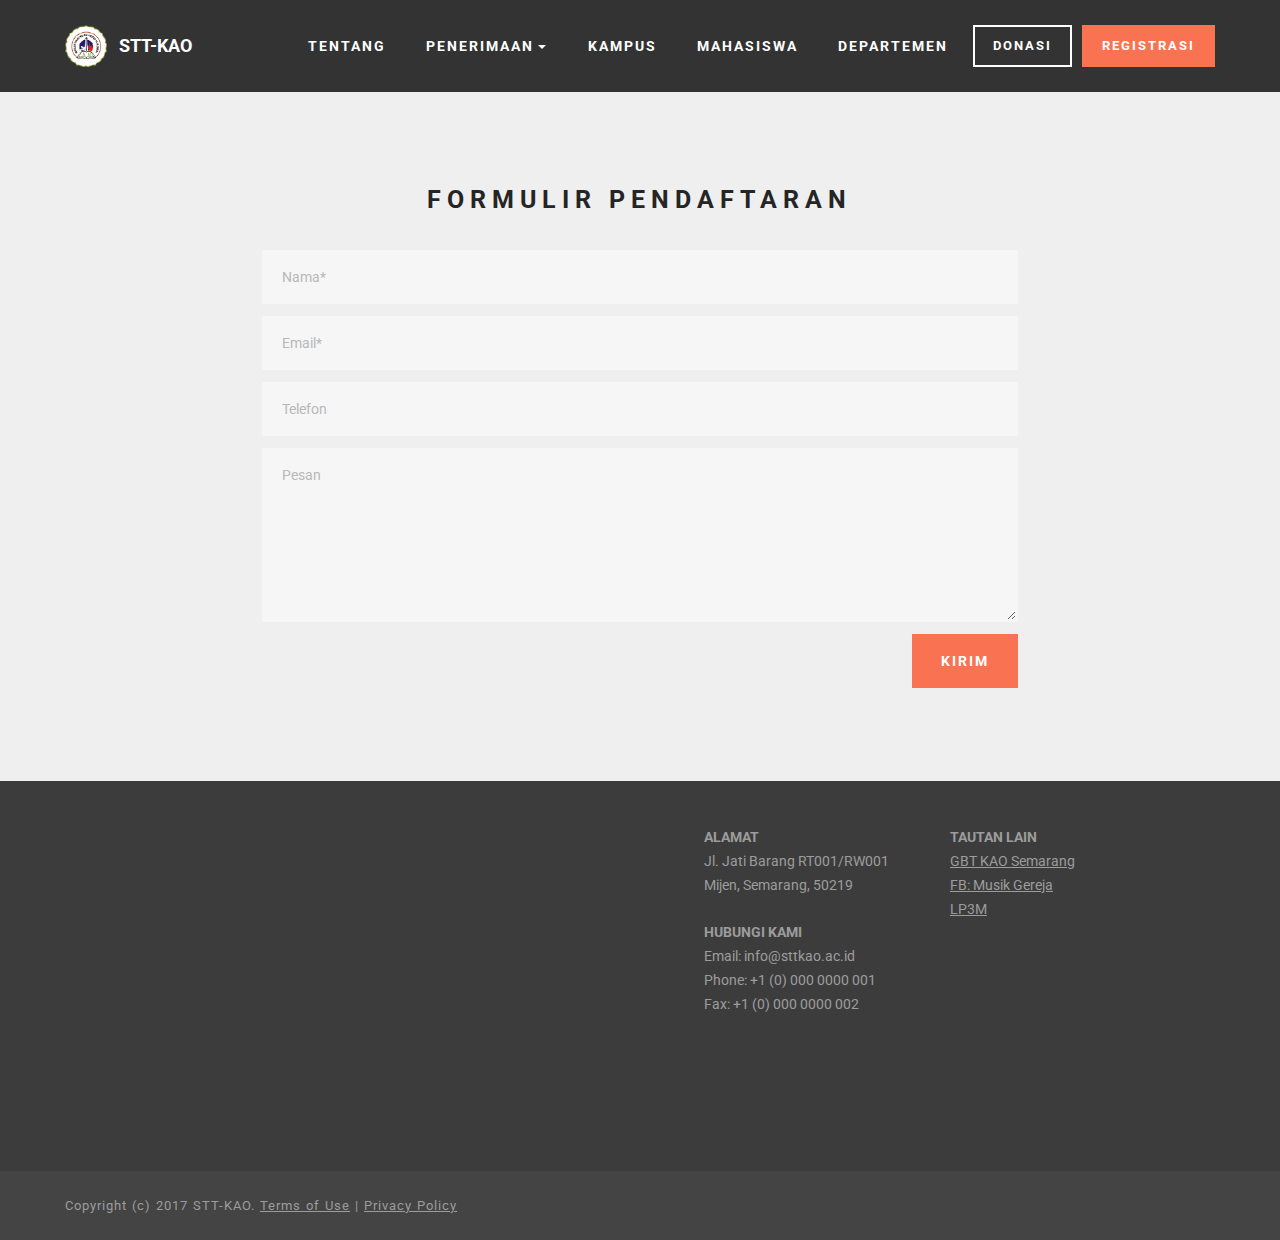
==== commit a0c19b4d: "Add files via upload" ====
--- a/registrasi.html
+++ b/registrasi.html
@@ -42,7 +42,7 @@
 
 </section>
 
-<section class="engine"><a rel="external" href="https://mobirise.com">Mobirise Web Site Creator</a></section><section class="mbr-section mbr-section--relative mbr-section--fixed-size mbr-after-navbar" id="form1-1c" style="background-color: rgb(239, 239, 239);">
+<section class="engine"><a rel="external" href="https://mobirise.com">Mobirise Web Page Builder</a></section><section class="mbr-section mbr-section--relative mbr-section--fixed-size mbr-after-navbar" id="form1-1c" style="background-color: rgb(239, 239, 239);">
     
     <div class="mbr-section__container mbr-section__container--std-padding container" style="padding-top: 93px; padding-bottom: 93px;">
         <div class="row">
@@ -56,7 +56,7 @@
                             <div class="hide" data-form-alert-success="true">Terima kasih. Kami akan segera menghubungi Anda.</div>
                         </div>
                         <form action="https://mobirise.com/" method="post" data-form-title="FORMULIR PENDAFTARAN">
-                            <input type="hidden" value="hLCOwRy/ga+2okVcN9I9Ux/V0Kr0k5D4cGdqJK7w4ujKeOcbMlnE/+fHX/jzf2g/Hb+DbAffEHE4WGZIXZQrzVqz4YNVyA4sPi/XlGL5X6chbh6hKKmxWqd83TZ4Tt6m" data-form-email="true">
+                            <input type="hidden" value="apsI3mqkdlBY4uE4jFxmnUVCLaR///4mc2hmDBOdsUr9Uqac4GnZtNfrPcHr6LhDRK9oTG8E7OlwHL2Ks0RgH/32XS5B5yVlbEewAULalS9tEueUyBLJtTiPwlh2I9v+" data-form-email="true">
                             <div class="form-group">
                                 <input type="text" class="form-control" name="name" required="" placeholder="Nama*" data-form-field="Name">
                             </div>
